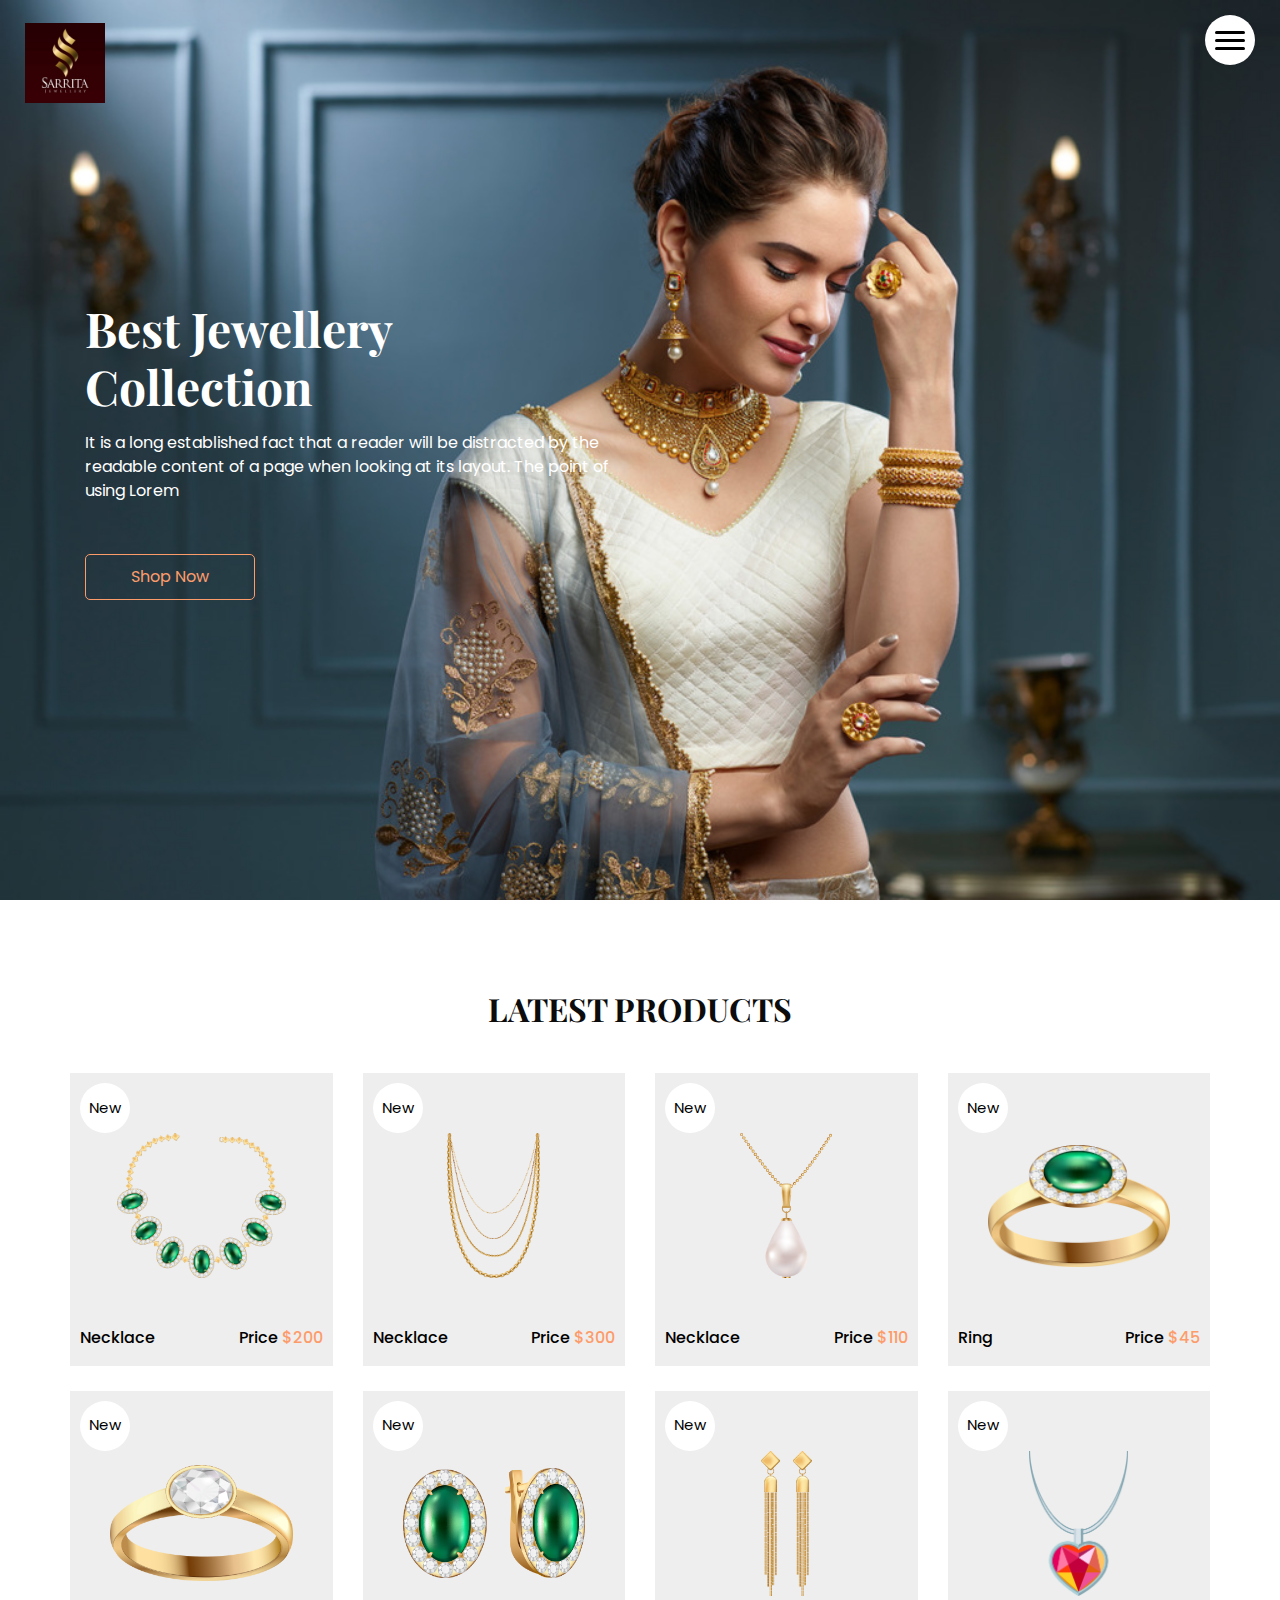
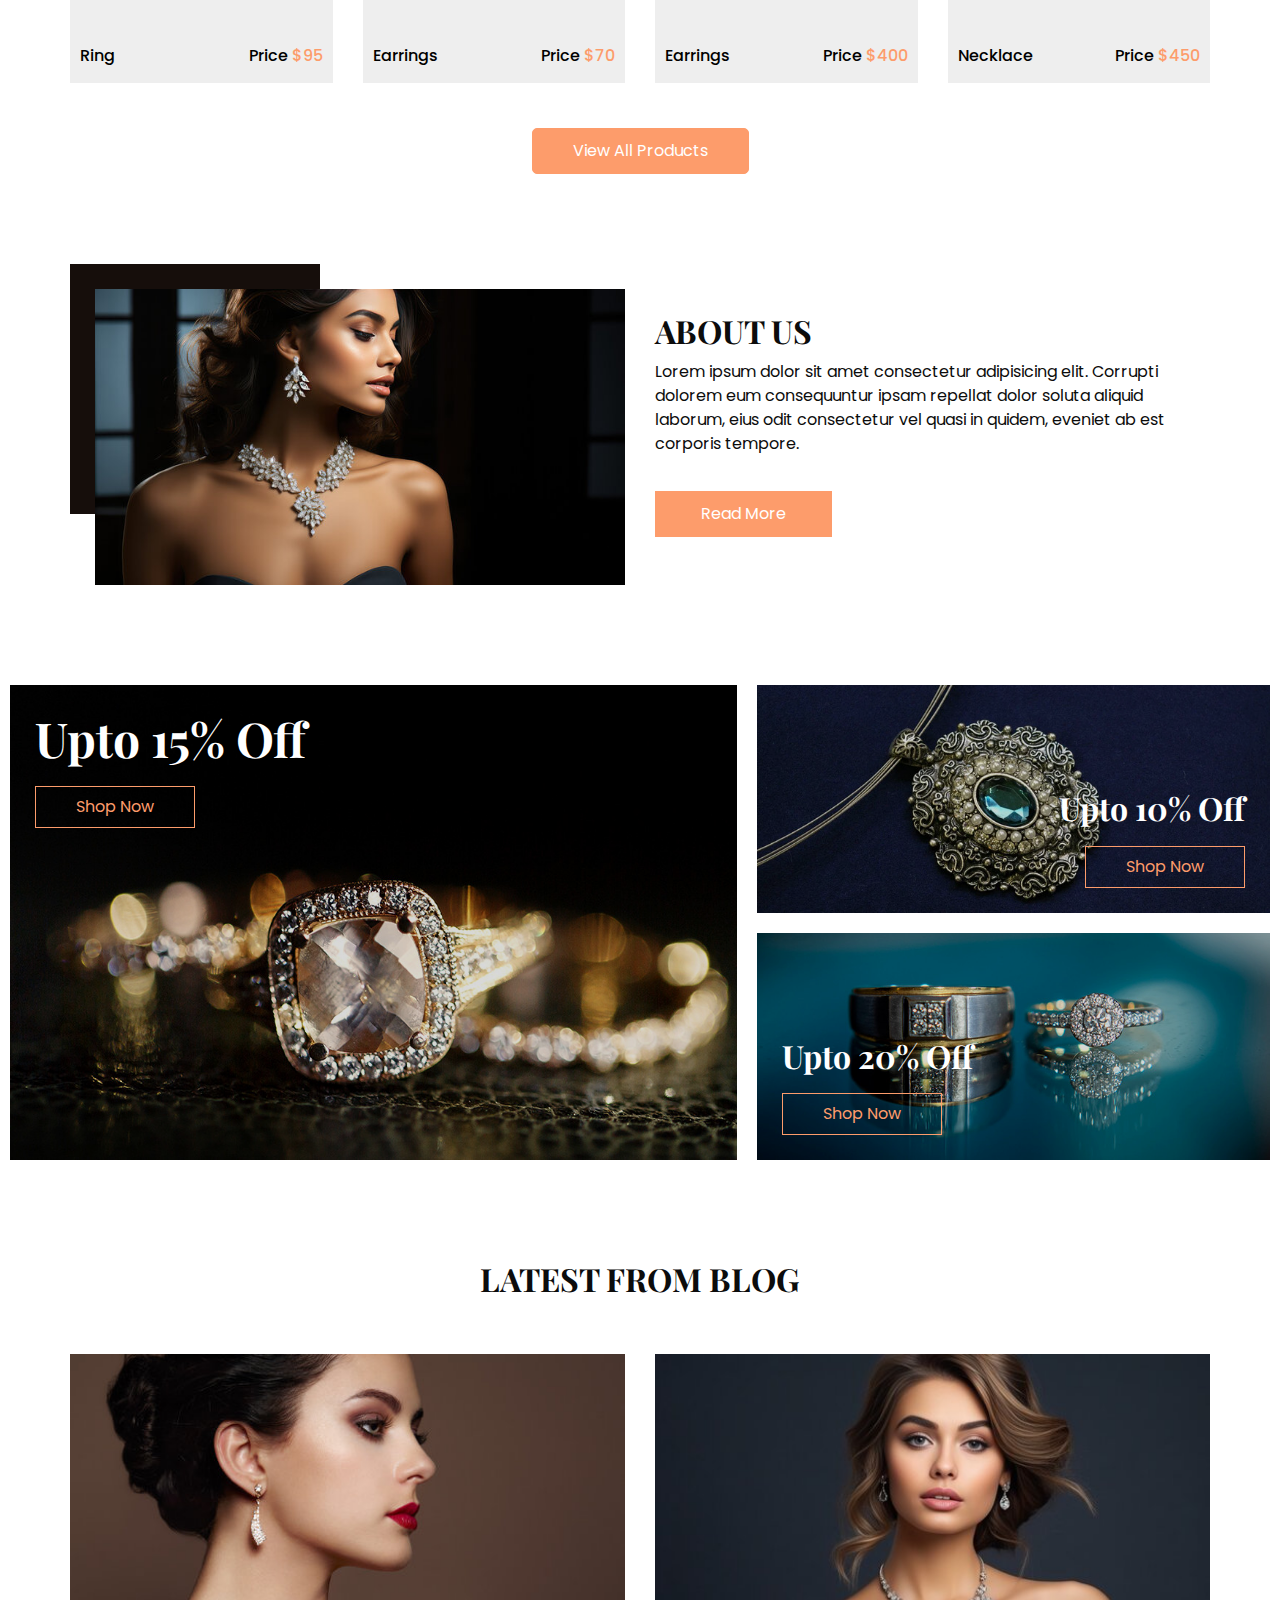
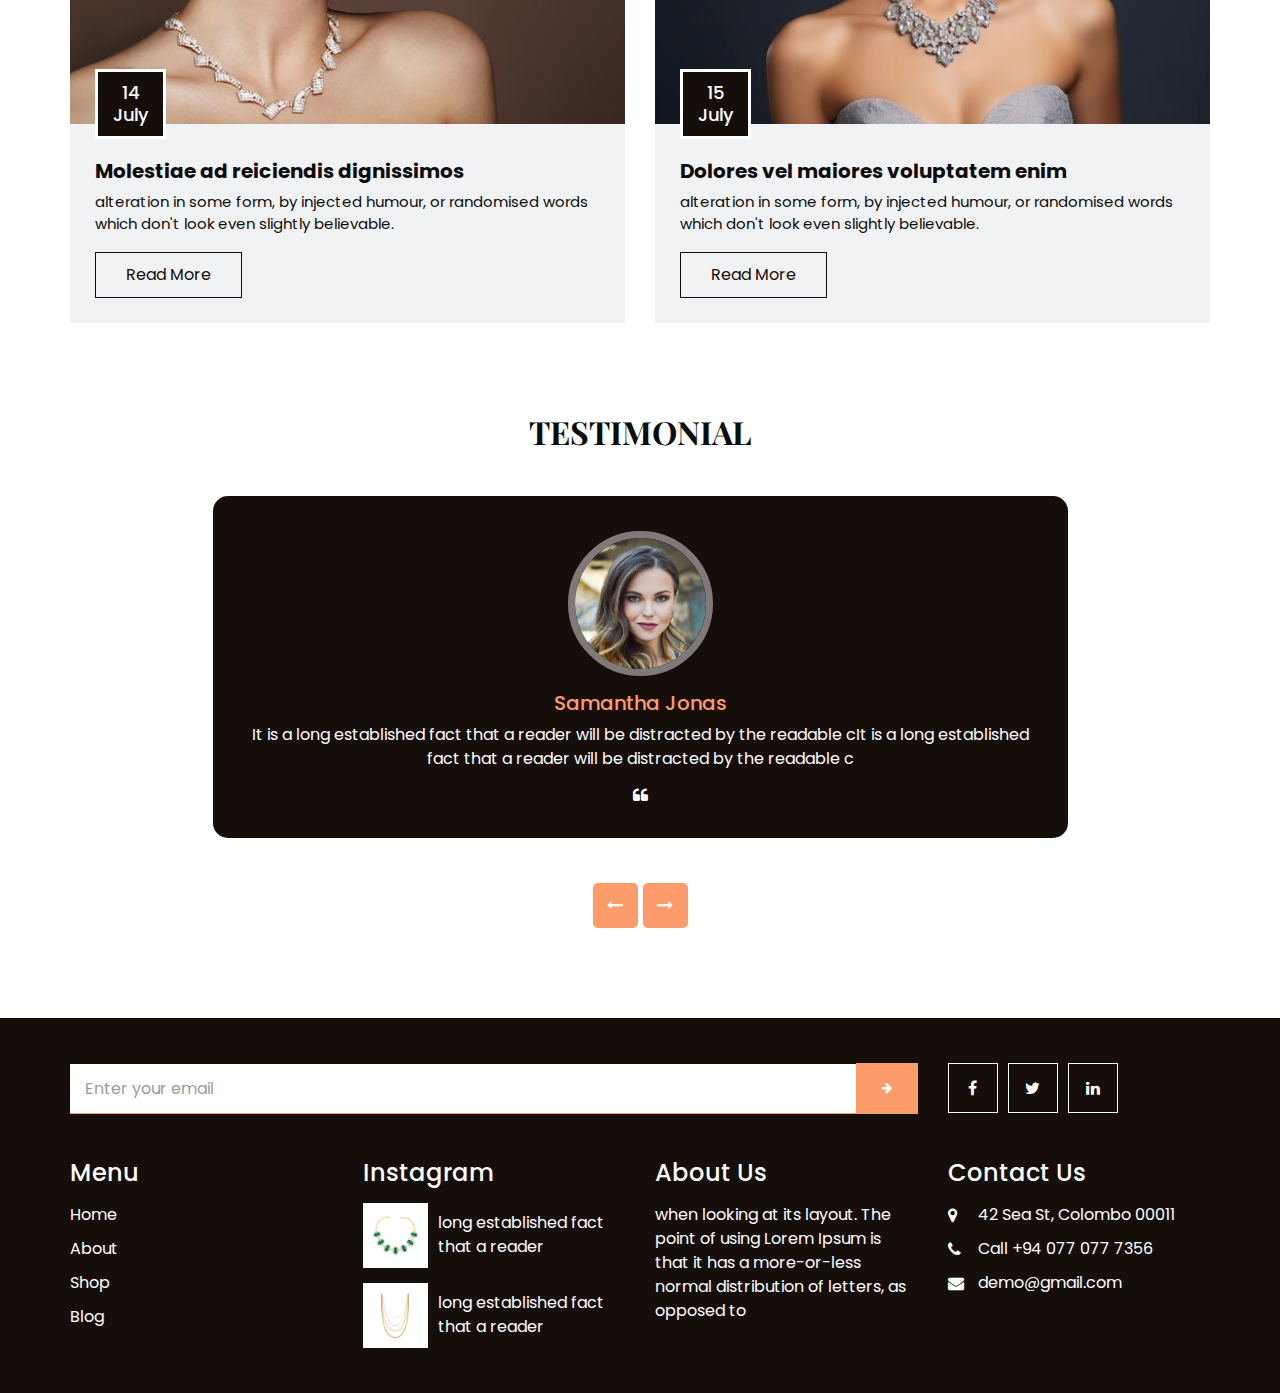
==== index.html @ e9617fc7 "files added" ====
<!DOCTYPE html>
<html>

<head>
  <!-- Basic -->
  <meta charset="utf-8" />
  <meta http-equiv="X-UA-Compatible" content="IE=edge" />
  <!-- Mobile Metas -->
  <meta name="viewport" content="width=device-width, initial-scale=1, shrink-to-fit=no" />
  <!-- Site Metas -->
  <link rel="icon" href="images/favicon.png" type="image/gif" />
  <meta name="keywords" content="" />
  <meta name="description" content="" />
  <meta name="author" content="" />

  <title>Sarrita Jewellery
  </title>

  <!-- bootstrap core css -->
  <link rel="stylesheet" type="text/css" href="css/bootstrap.css" />
  <!-- font awesome style -->
  <link href="css/font-awesome.min.css" rel="stylesheet" />
  <!-- Custom styles for this template -->
  <link href="css/style.css" rel="stylesheet" />
  <!-- responsive style -->
  <link href="css/responsive.css" rel="stylesheet" />

</head>

<body>

  <!-- header section strats -->
  <header class="header_section">
    <div class="container-fluid">
      <nav class="navbar navbar-expand-lg custom_nav-container">
        <a class="navbar-brand" href="index.html">
          <img src="images/logo.jpg" alt="" width="80px">
        </a>
        <div class="" id="">

          <div class="custom_menu-btn">
            <button onclick="openNav()">
              <span class="s-1"> </span>
              <span class="s-2"> </span>
              <span class="s-3"> </span>
            </button>
            <div id="myNav" class="overlay">
              <div class="overlay-content">
                <a href="index.html">Home</a>
                <a href="about.html">About</a>
                <a href="shop.html">Shop</a>
                <a href="blog.html">Blog</a>
              </div>
            </div>
          </div>

        </div>
      </nav>
    </div>
  </header>
  <!-- end header section -->

  <!-- slider section -->
  <section class="slider_section position-relative">
    <div class="slider_bg_box">
      <img src="images/pexels-photo.png" alt="">
    </div>
    <div class="slider_bg"></div>
    <div class="container">
      <div class="col-md-9 col-lg-8">
        <div class="detail-box">
          <h1>
            Best Jewellery
            <br> Collection
          </h1>
          <p>
            It is a long established fact that a reader will be distracted by the readable content of a page when
            looking at its layout. The point of using Lorem
          </p>
          <div>
            <a href="" class="slider-link">
              Shop Now
            </a>
          </div>
        </div>
      </div>
    </div>
  </section>
  <!-- end slider section -->

  <!-- shop section -->

  <section class="shop_section layout_padding">
    <div class="container">
      <div class="heading_container heading_center">
        <h2>
          Latest Products
        </h2>
      </div>
      <div class="row">
        <div class="col-sm-6 col-md-4 col-lg-3">
          <div class="box">
            <a href="">
              <div class="img-box">
                <img src="images/p1.png" alt="">
              </div>
              <div class="detail-box">
                <h6>
                  Necklace
                </h6>
                <h6>
                  Price
                  <span>
                    $200
                  </span>
                </h6>
              </div>
              <div class="new">
                <span>
                  New
                </span>
              </div>
            </a>
          </div>
        </div>
        <div class="col-sm-6 col-md-4 col-lg-3">
          <div class="box">
            <a href="">
              <div class="img-box">
                <img src="images/p2.png" alt="">
              </div>
              <div class="detail-box">
                <h6>
                  Necklace
                </h6>
                <h6>
                  Price
                  <span>
                    $300
                  </span>
                </h6>
              </div>
              <div class="new">
                <span>
                  New
                </span>
              </div>
            </a>
          </div>
        </div>
        <div class="col-sm-6 col-md-4 col-lg-3">
          <div class="box">
            <a href="">
              <div class="img-box">
                <img src="images/p3.png" alt="">
              </div>
              <div class="detail-box">
                <h6>
                  Necklace
                </h6>
                <h6>
                  Price
                  <span>
                    $110
                  </span>
                </h6>
              </div>
              <div class="new">
                <span>
                  New
                </span>
              </div>
            </a>
          </div>
        </div>
        <div class="col-sm-6 col-md-4 col-lg-3">
          <div class="box">
            <a href="">
              <div class="img-box">
                <img src="images/p4.png" alt="">
              </div>
              <div class="detail-box">
                <h6>
                  Ring
                </h6>
                <h6>
                  Price
                  <span>
                    $45
                  </span>
                </h6>
              </div>
              <div class="new">
                <span>
                  New
                </span>
              </div>
            </a>
          </div>
        </div>
        <div class="col-sm-6 col-md-4 col-lg-3">
          <div class="box">
            <a href="">
              <div class="img-box">
                <img src="images/p5.png" alt="">
              </div>
              <div class="detail-box">
                <h6>
                  Ring
                </h6>
                <h6>
                  Price
                  <span>
                    $95
                  </span>
                </h6>
              </div>
              <div class="new">
                <span>
                  New
                </span>
              </div>
            </a>
          </div>
        </div>
        <div class="col-sm-6 col-md-4 col-lg-3">
          <div class="box">
            <a href="">
              <div class="img-box">
                <img src="images/p6.png" alt="">
              </div>
              <div class="detail-box">
                <h6>
                  Earrings
                </h6>
                <h6>
                  Price
                  <span>
                    $70
                  </span>
                </h6>
              </div>
              <div class="new">
                <span>
                  New
                </span>
              </div>
            </a>
          </div>
        </div>
        <div class="col-sm-6 col-md-4 col-lg-3">
          <div class="box">
            <a href="">
              <div class="img-box">
                <img src="images/p7.png" alt="">
              </div>
              <div class="detail-box">
                <h6>
                  Earrings
                </h6>
                <h6>
                  Price
                  <span>
                    $400
                  </span>
                </h6>
              </div>
              <div class="new">
                <span>
                  New
                </span>
              </div>
            </a>
          </div>
        </div>
        <div class="col-sm-6 col-md-4 col-lg-3">
          <div class="box">
            <a href="">
              <div class="img-box">
                <img src="images/p8.png" alt="">
              </div>
              <div class="detail-box">
                <h6>
                  Necklace
                </h6>
                <h6>
                  Price
                  <span>
                    $450
                  </span>
                </h6>
              </div>
              <div class="new">
                <span>
                  New
                </span>
              </div>
            </a>
          </div>
        </div>
      </div>
      <div class="btn-box">
        <a href="">
          View All Products
        </a>
      </div>
    </div>
  </section>

  <!-- end shop section -->

  <!-- about section -->

  <section class="about_section  ">
    <div class="container">
      <div class="row">
        <div class="col-md-6">
          <div class="img-box">
            <img src="images/about-img.jpg" alt="">
          </div>
        </div>
        <div class="col-md-6">
          <div class="detail-box">
            <div class="heading_container">
              <h2>
                About Us
              </h2>
            </div>
            <p>
              Lorem ipsum dolor sit amet consectetur adipisicing elit. Corrupti dolorem eum consequuntur ipsam repellat
              dolor soluta aliquid laborum, eius odit consectetur vel quasi in quidem, eveniet ab est corporis tempore.
            </p>
            <a href="">
              Read More
            </a>
          </div>
        </div>
      </div>
    </div>
  </section>

  <!-- end about section -->

  <!-- offer section -->

  <section class="offer_section layout_padding">
    <div class="container-fluid">
      <div class="row">
        <div class="col-md-7 px-0">
          <div class="box offer-box1">
            <img src="images/o1.jpg" alt="">
            <div class="detail-box">
              <h2>
                Upto 15% Off
              </h2>
              <a href="">
                Shop Now
              </a>
            </div>
          </div>
        </div>
        <div class="col-md-5 px-0">
          <div class="box offer-box2">
            <img src="images/o2.jpg" alt="">
            <div class="detail-box">
              <h2>
                Upto 10% Off
              </h2>
              <a href="">
                Shop Now
              </a>
            </div>
          </div>
          <div class="box offer-box3">
            <img src="images/o3.jpg" alt="">
            <div class="detail-box">
              <h2>
                Upto 20% Off
              </h2>
              <a href="">
                Shop Now
              </a>
            </div>
          </div>
        </div>
      </div>
    </div>
  </section>

  <!-- end offer section -->

  <!-- blog section -->

  <section class="blog_section ">
    <div class="container">
      <div class="heading_container">
        <h2>
          Latest From Blog
        </h2>
      </div>
      <div class="row">
        <div class="col-md-6">
          <div class="box">
            <div class="img-box">
              <img src="images/b1.jpg" alt="">
              <h4 class="blog_date">
                14 <br>
                July
              </h4>
            </div>
            <div class="detail-box">
              <h5>
                Molestiae ad reiciendis dignissimos
              </h5>
              <p>
                alteration in some form, by injected humour, or randomised words which don't look even slightly
                believable.
              </p>
              <a href="">
                Read More
              </a>
            </div>
          </div>
        </div>
        <div class="col-md-6">
          <div class="box">
            <div class="img-box">
              <img src="images/b2.jpg" alt="">
              <h4 class="blog_date">
                15 <br>
                July
              </h4>
            </div>
            <div class="detail-box">
              <h5>
                Dolores vel maiores voluptatem enim
              </h5>
              <p>
                alteration in some form, by injected humour, or randomised words which don't look even slightly
                believable.
              </p>
              <a href="">
                Read More
              </a>
            </div>
          </div>
        </div>
      </div>
    </div>
  </section>

  <!-- end blog section -->

  <!-- client section -->

  <section class="client_section layout_padding">
    <div class="container">
      <div class="heading_container">
        <h2>
          Testimonial
        </h2>
      </div>
      <div id="carouselExample2Controls" class="carousel slide" data-ride="carousel">
        <div class="carousel-inner">
          <div class="carousel-item active">
            <div class="row">
              <div class="col-md-11 col-lg-10 mx-auto">
                <div class="box">
                  <div class="img-box">
                    <img src="images/client.jpg" alt="" />
                  </div>
                  <div class="detail-box">
                    <div class="name">
                      <h6>
                        Samantha Jonas
                      </h6>
                    </div>
                    <p>
                      It is a long established fact that a reader will be
                      distracted by the readable cIt is a long established fact
                      that a reader will be distracted by the readable c
                    </p>
                    <i class="fa fa-quote-left" aria-hidden="true"></i>
                  </div>
                </div>
              </div>
            </div>
          </div>
          <div class="carousel-item">
            <div class="row">
              <div class="col-md-11 col-lg-10 mx-auto">
                <div class="box">
                  <div class="img-box">
                    <img src="images/client.jpg" alt="" />
                  </div>
                  <div class="detail-box">
                    <div class="name">
                      <h6>
                        Samantha Jonas
                      </h6>
                    </div>
                    <p>
                      It is a long established fact that a reader will be
                      distracted by the readable cIt is a long established fact
                      that a reader will be distracted by the readable c
                    </p>
                    <i class="fa fa-quote-left" aria-hidden="true"></i>
                  </div>
                </div>
              </div>
            </div>
          </div>
          <div class="carousel-item">
            <div class="row">
              <div class="col-md-11 col-lg-10 mx-auto">
                <div class="box">
                  <div class="img-box">
                    <img src="images/client.jpg" alt="" />
                  </div>
                  <div class="detail-box">
                    <div class="name">
                      <h6>
                        Samantha Jonas
                      </h6>
                    </div>
                    <p>
                      It is a long established fact that a reader will be
                      distracted by the readable cIt is a long established fact
                      that a reader will be distracted by the readable c
                    </p>
                    <i class="fa fa-quote-left" aria-hidden="true"></i>
                  </div>
                </div>
              </div>
            </div>
          </div>
        </div>
        <div class="carousel_btn-container">
          <a class="carousel-control-prev" href="#carouselExample2Controls" role="button" data-slide="prev">
            <i class="fa fa-long-arrow-left" aria-hidden="true"></i>
            <span class="sr-only">Previous</span>
          </a>
          <a class="carousel-control-next" href="#carouselExample2Controls" role="button" data-slide="next">
            <i class="fa fa-long-arrow-right" aria-hidden="true"></i>
            <span class="sr-only">Next</span>
          </a>
        </div>
      </div>
    </div>
  </section>

  <!-- end client section -->

  <!-- info section -->
  <section class="info_section layout_padding2">
    <div class="container">
      <div class="row info_form_social_row">
        <div class="col-md-8 col-lg-9">
          <div class="info_form">
            <form action="">
              <input type="email" placeholder="Enter your email">
              <button>
                <i class="fa fa-arrow-right" aria-hidden="true"></i>
              </button>
            </form>
          </div>
        </div>
        <div class="col-md-4 col-lg-3">

          <div class="social_box">
            <a href="">
              <i class="fa fa-facebook" aria-hidden="true"></i>
            </a>
            <a href="">
              <i class="fa fa-twitter" aria-hidden="true"></i>
            </a>
            <a href="">
              <i class="fa fa-linkedin" aria-hidden="true"></i>
            </a>
          </div>
        </div>
      </div>
      <div class="row info_main_row">
        <div class="col-md-6 col-lg-3">
          <div class="info_links">
            <h4>
              Menu
            </h4>
            <div class="info_links_menu">
              <a href="index.html">Home</a>
              <a href="about.html">About</a>
              <a href="shop.html">Shop</a>
              <a href="blog.html">Blog</a>
            </div>
          </div>
        </div>
        <div class="col-md-6 col-lg-3">
          <div class="info_insta">
            <h4>
              Instagram
            </h4>
            <div class="insta_box">
              <div class="img-box">
                <img src="images/p1.png" alt="">
              </div>
              <p>
                long established fact that a reader
              </p>
            </div>
            <div class="insta_box">
              <div class="img-box">
                <img src="images/p2.png" alt="">
              </div>
              <p>
                long established fact that a reader
              </p>
            </div>
          </div>
        </div>
        <div class="col-md-6 col-lg-3">
          <div class="info_detail">
            <h4>
              About Us
            </h4>
            <p class="mb-0">
              when looking at its layout. The point of using Lorem Ipsum is that it has a more-or-less normal
              distribution of letters, as opposed to
            </p>
          </div>
        </div>
        <div class="col-md-6 col-lg-3">
          <h4>
            Contact Us
          </h4>
          <div class="info_contact">
            <a href="">
              <i class="fa fa-map-marker" aria-hidden="true"></i>
              <span>
                42 Sea St, Colombo 00011
              </span>
            </a>
            <a href="">
              <i class="fa fa-phone" aria-hidden="true"></i>
              <span>
                Call +94 077 077 7356
              </span>
            </a>
            <a href="">
              <i class="fa fa-envelope"></i>
              <span>
                demo@gmail.com
              </span>
            </a>
          </div>
        </div>
      </div>
    </div>
  </section>

  <!-- end info_section -->


  <!-- footer section -->
  <!-- <footer class="footer_section">
    <div class="container">
      <p>
        &copy; <span id="displayYear"></span> All Rights Reserved By
        <a href="https://html.design/">Free Html Templates</a>
      </p>
    </div>
  </footer> -->
  <!-- footer section -->


  <!-- jQery -->
  <script src="js/jquery-3.4.1.min.js"></script>
  <!-- bootstrap js -->
  <script src="js/bootstrap.js"></script>
  <!-- custom js -->
  <script src="js/custom.js"></script>

</body>

</html>
---- css/style.css ----
@import url("https://fonts.googleapis.com/css2?family=Playfair+Display:wght@400;500;600;700&family=Poppins:wght@400;500;600;700&display=swap");
/* fonts import */
@import url("../fonts/octin_sports_rg.ttf");
body {
  font-family: "Poppins", sans-serif;
  color: #0c0c0c;
  background-color: #ffffff;
  overflow-x: hidden;
}

.layout_padding {
  padding: 90px 0;
}

.layout_padding2 {
  padding: 45px 0;
}

.layout_padding2-top {
  padding-top: 45px;
}

.layout_padding2-bottom {
  padding-bottom: 45px;
}

.layout_padding-top {
  padding-top: 90px;
}

.layout_padding-bottom {
  padding-bottom: 90px;
}

.long_section {
  margin-left: 45px;
  margin-right: 45px;
  padding-left: 15px;
  padding-right: 15px;
}

.heading_container {
  display: -webkit-box;
  display: -ms-flexbox;
  display: flex;
  -webkit-box-orient: vertical;
  -webkit-box-direction: normal;
      -ms-flex-direction: column;
          flex-direction: column;
  -webkit-box-align: start;
      -ms-flex-align: start;
          align-items: flex-start;
  font-family: 'Playfair Display', serif;
}

.heading_container h2 {
  position: relative;
  font-weight: bold;
  text-transform: uppercase;
  margin: 0;
}

.heading_container.heading_center {
  -webkit-box-align: center;
      -ms-flex-align: center;
          align-items: center;
  text-align: center;
}

h1,
h2 {
  font-family: 'Playfair Display', serif;
}

/*header section*/
.header_section {
  position: absolute;
  top: 0;
  width: 100%;
  z-index: 9;
}

.header_section .container-fluid {
  padding-right: 25px;
  padding-left: 25px;
}

.header_section .nav_container {
  margin: 0 auto;
}

.header_section.innerpage_header {
  position: relative;
  background: -webkit-gradient(linear, left top, right top, from(#160e0b), to(#160e0b));
  background: linear-gradient(to right, #160e0b, #160e0b);
  padding: 10px 0;
}

.custom_nav-container {
  padding-left: 0;
  padding-right: 0;
}

.custom_menu-btn {
  position: fixed;
  right: 25px;
  top: 15px;
  width: 50px;
  height: 50px;
}

.custom_menu-btn::before {
  content: "";
  position: absolute;
  top: 0;
  right: 0;
  width: 100%;
  height: 100%;
  background-color: white;
  -webkit-box-shadow: 0 0 5px 0 rgba(0, 0, 0, 0.07);
          box-shadow: 0 0 5px 0 rgba(0, 0, 0, 0.07);
  z-index: 7;
  border-radius: 100%;
  -webkit-transition: all .3s;
  transition: all .3s;
}

.custom_menu-btn.menu_btn-style::before {
  width: 100vh;
  height: 100vh;
  background-color: #160e0b;
  -webkit-transform: scale(5);
          transform: scale(5);
  border-radius: 0;
}

.custom_menu-btn button {
  width: 50px;
  height: 50px;
  outline: none;
  border: none;
  border-radius: 100%;
  display: -webkit-box;
  display: -ms-flexbox;
  display: flex;
  -webkit-box-orient: vertical;
  -webkit-box-direction: normal;
      -ms-flex-direction: column;
          flex-direction: column;
  -webkit-box-align: center;
      -ms-flex-align: center;
          align-items: center;
  -webkit-box-pack: center;
      -ms-flex-pack: center;
          justify-content: center;
  background-color: transparent;
  position: relative;
  z-index: 999;
  margin: 0;
}

.custom_menu-btn button span {
  display: block;
  width: 30px;
  height: 3px;
  background-color: #000000;
  margin: 2.5px 0;
  -webkit-transition: all 0.3s;
  transition: all 0.3s;
  border-radius: 15px;
}

.custom_menu-btn .s-2 {
  -webkit-transition: all 0.1s;
  transition: all 0.1s;
}

.menu_btn-style button span {
  background-color: #ffffff;
}

.menu_btn-style button .s-1 {
  -webkit-transform: rotate(45deg) translate(6px, 6px);
          transform: rotate(45deg) translate(6px, 6px);
}

.menu_btn-style button .s-2 {
  -webkit-transform: translateX(100px);
          transform: translateX(100px);
}

.menu_btn-style button .s-3 {
  -webkit-transform: rotate(-45deg) translate(5px, -5px);
          transform: rotate(-45deg) translate(5px, -5px);
}

.overlay {
  height: 100%;
  width: 0;
  position: fixed;
  top: 0;
  left: 0;
  overflow-x: hidden;
  -webkit-transition: 0.5s;
  transition: 0.5s;
  z-index: 9;
}

.overlay .closebtn {
  position: absolute;
  top: 0;
  right: 30px;
  font-size: 60px;
}

.overlay a {
  padding: 0px;
  text-decoration: none;
  font-size: 22px;
  color: #ffffff;
  display: block;
  -webkit-transition: 0.3s;
  transition: 0.3s;
  margin-bottom: 15px;
  text-transform: uppercase;
  font-weight: 600;
  opacity: 0;
}

.overlay a:hover {
  color: #fd9c6b;
}

.overlay-content {
  position: relative;
  top: 30%;
  width: 100%;
  text-align: center;
  margin-top: 30px;
  z-index: 99;
}

.menu_width {
  width: 100%;
}

.menu_width.overlay a {
  opacity: 1;
}

a,
a:hover,
a:focus {
  text-decoration: none;
}

a:hover,
a:focus {
  color: initial;
}

.btn,
.btn:focus {
  outline: none !important;
  -webkit-box-shadow: none;
          box-shadow: none;
}

.navbar-brand {
  margin-top: 10px;
}

.navbar-brand span {
  font-size: 24px;
  font-weight: 700;
  color: #ffffff;
  text-transform: uppercase;
}

/*end header section*/
/* slider section */
.slider_section {
  min-height: 100vh;
  -webkit-box-flex: 1;
      -ms-flex: 1;
          flex: 1;
  display: -webkit-box;
  display: -ms-flexbox;
  display: flex;
  -webkit-box-align: center;
      -ms-flex-align: center;
          align-items: center;
  position: relative;
}

.slider_section .row {
  -webkit-box-align: center;
      -ms-flex-align: center;
          align-items: center;
}

.slider_section .detail-box {
  position: relative;
  z-index: 4;
  color: #ffffff;
  padding: 75px 0;
}

.slider_section .detail-box h1 {
  font-weight: bold;
  font-size: 3rem;
}

.slider_section .detail-box p {
  width: 75%;
  margin-top: 15px;
}

.slider_section .detail-box .slider-link {
  display: inline-block;
  padding: 10px 45px;
  background-color: transparent;
  color: #fd9c6b;
  border-radius: 5px;
  border: 1px solid #fd9c6b;
  -webkit-transition: all .2s;
  transition: all .2s;
  margin-top: 35px;
}

.slider_section .detail-box .slider-link:hover {
  background-color: #fd9c6b;
  color: #ffffff;
}

.slider_section .slider_bg_box {
  position: absolute;
  top: 0;
  left: 0;
  width: 100%;
  height: 100%;
  z-index: 2;
  overflow: hidden;
}

.slider_section .slider_bg_box img {
  width: 100%;
  height: 100%;
  -o-object-fit: cover;
     object-fit: cover;
  -o-object-position: top right;
     object-position: top right;
}

.shop_section .heading_container {
  margin-bottom: 20px;
}

.shop_section .box {
  background-color: #eeeeee;
  position: relative;
  padding: 10px;
  margin-top: 25px;
}

.shop_section .box a {
  color: #000000;
}

.shop_section .box .img-box {
  display: -webkit-box;
  display: -ms-flexbox;
  display: flex;
  -webkit-box-pack: center;
      -ms-flex-pack: center;
          justify-content: center;
  -webkit-box-align: center;
      -ms-flex-align: center;
          align-items: center;
  padding: 15px 30px;
  height: 245px;
}

.shop_section .box .img-box img {
  max-width: 100%;
  max-height: 145px;
}

.shop_section .box .detail-box {
  display: -webkit-box;
  display: -ms-flexbox;
  display: flex;
  -webkit-box-pack: justify;
      -ms-flex-pack: justify;
          justify-content: space-between;
}

.shop_section .box .detail-box h6 span {
  color: #fd9c6b;
}

.shop_section .box .new {
  width: 50px;
  height: 50px;
  position: absolute;
  top: 10px;
  left: 10px;
  background-color: #ffffff;
  display: -webkit-box;
  display: -ms-flexbox;
  display: flex;
  -webkit-box-pack: center;
      -ms-flex-pack: center;
          justify-content: center;
  -webkit-box-align: center;
      -ms-flex-align: center;
          align-items: center;
  border-radius: 100%;
  font-size: 15px;
}

.shop_section .btn-box {
  display: -webkit-box;
  display: -ms-flexbox;
  display: flex;
  -webkit-box-pack: center;
      -ms-flex-pack: center;
          justify-content: center;
  margin-top: 45px;
}

.shop_section .btn-box a {
  display: inline-block;
  padding: 10px 40px;
  background-color: #fd9c6b;
  color: #ffffff;
  border-radius: 5px;
  border: 1px solid #fd9c6b;
  -webkit-transition: all .2s;
  transition: all .2s;
}

.shop_section .btn-box a:hover {
  background-color: transparent;
  color: #fd9c6b;
}

.about_section .row {
  -webkit-box-align: center;
      -ms-flex-align: center;
          align-items: center;
}

.about_section .img-box {
  position: relative;
  padding: 25px 0 0 25px;
}

.about_section .img-box img {
  width: 100%;
  position: relative;
}

.about_section .img-box::before {
  content: "";
  position: absolute;
  top: 0;
  left: 0;
  width: 250px;
  height: 250px;
  background-color: #160e0b;
}

.about_section .detail-box p {
  margin-top: 10px;
  margin-bottom: 35px;
}

.about_section .detail-box a {
  display: inline-block;
  padding: 10px 45px;
  background-color: #fd9c6b;
  color: #ffffff;
  border-radius: 0;
  border: 1px solid #fd9c6b;
  -webkit-transition: all .2s;
  transition: all .2s;
}

.about_section .detail-box a:hover {
  background-color: transparent;
  color: #fd9c6b;
}

.offer_section .row > div {
  display: -webkit-box;
  display: -ms-flexbox;
  display: flex;
  -webkit-box-orient: vertical;
  -webkit-box-direction: normal;
      -ms-flex-direction: column;
          flex-direction: column;
  -webkit-box-pack: stretch;
      -ms-flex-pack: stretch;
          justify-content: stretch;
}

.offer_section .box {
  margin: 10px;
  height: 100%;
  position: relative;
  min-height: 175px;
}

.offer_section .box img {
  width: 100%;
  min-height: 100%;
}

.offer_section .box .detail-box {
  position: absolute;
  top: 0;
  left: 0;
  width: 100%;
  height: 100%;
  display: -webkit-box;
  display: -ms-flexbox;
  display: flex;
  -webkit-box-orient: vertical;
  -webkit-box-direction: normal;
      -ms-flex-direction: column;
          flex-direction: column;
  -webkit-box-align: start;
      -ms-flex-align: start;
          align-items: flex-start;
  -webkit-box-pack: center;
      -ms-flex-pack: center;
          justify-content: center;
  color: #ffffff;
  padding: 25px;
  background-color: rgba(0, 0, 0, 0.15);
}

.offer_section .box .detail-box h2 {
  font-weight: bold;
}

.offer_section .box .detail-box a {
  display: inline-block;
  padding: 8px 40px;
  background-color: transparent;
  color: #fd9c6b;
  border-radius: 0;
  border: 1px solid #fd9c6b;
  -webkit-transition: all .2s;
  transition: all .2s;
  margin-top: 10px;
}

.offer_section .box .detail-box a:hover {
  background-color: #fd9c6b;
  color: #ffffff;
}

.offer_section .box.offer-box1 {
  min-height: 225px;
}

.offer_section .box.offer-box1 .detail-box {
  -webkit-box-pack: start;
      -ms-flex-pack: start;
          justify-content: flex-start;
}

.offer_section .box.offer-box1 .detail-box h2 {
  font-size: 3rem;
}

.offer_section .box.offer-box2 .detail-box h2, .offer_section .box.offer-box3 .detail-box h2 {
  font-size: 2rem;
}

.offer_section .box.offer-box2 .detail-box {
  -webkit-box-align: end;
      -ms-flex-align: end;
          align-items: flex-end;
  -webkit-box-pack: end;
      -ms-flex-pack: end;
          justify-content: flex-end;
}

.offer_section .box.offer-box3 .detail-box {
  -webkit-box-align: start;
      -ms-flex-align: start;
          align-items: flex-start;
  -webkit-box-pack: end;
      -ms-flex-pack: end;
          justify-content: flex-end;
}

.blog_section .heading_container {
  -webkit-box-align: center;
      -ms-flex-align: center;
          align-items: center;
}

.blog_section .heading_container h2::before {
  left: 50%;
  -webkit-transform: translateX(-50%);
          transform: translateX(-50%);
}

.blog_section .box {
  margin-top: 55px;
  background-color: #f1f2f3;
}

.blog_section .box .img-box {
  position: relative;
}

.blog_section .box .img-box .blog_date {
  position: absolute;
  left: 25px;
  bottom: -15px;
  padding: 10px 15px;
  font-size: 18px;
  background-color: #160e0b;
  margin: 0;
  text-align: center;
  border: 3px solid #ffffff;
  color: #ffffff;
}

.blog_section .box .img-box img {
  width: 100%;
}

.blog_section .box .detail-box {
  margin-top: 10px;
  padding: 25px;
}

.blog_section .box .detail-box h5 {
  font-weight: bold;
}

.blog_section .box .detail-box p {
  font-size: 15px;
}

.blog_section .box .detail-box a {
  display: inline-block;
  padding: 10px 30px;
  background-color: transparent;
  color: #160e0b;
  border-radius: 0;
  border: 1px solid #160e0b;
  -webkit-transition: all .2s;
  transition: all .2s;
}

.blog_section .box .detail-box a:hover {
  background-color: #160e0b;
  color: #ffffff;
}

.client_section .heading_container {
  -webkit-box-align: center;
      -ms-flex-align: center;
          align-items: center;
}

.client_section .box {
  display: -webkit-box;
  display: -ms-flexbox;
  display: flex;
  -webkit-box-orient: vertical;
  -webkit-box-direction: normal;
      -ms-flex-direction: column;
          flex-direction: column;
  -webkit-box-align: center;
      -ms-flex-align: center;
          align-items: center;
  text-align: center;
  margin: 45px;
  padding: 35px 25px;
  border-radius: 15px;
  background-color: #160e0b;
  color: #ffffff;
}

.client_section .box .img-box {
  margin-bottom: 15px;
  min-width: 145px;
  max-width: 145px;
  overflow: hidden;
}

.client_section .box .img-box img {
  width: 100%;
  border-radius: 100%;
  border: 7px solid rgba(255, 255, 255, 0.45);
}

.client_section .box .detail-box {
  display: -webkit-box;
  display: -ms-flexbox;
  display: flex;
  -webkit-box-orient: vertical;
  -webkit-box-direction: normal;
      -ms-flex-direction: column;
          flex-direction: column;
}

.client_section .box .detail-box .name img {
  width: 25px;
  margin-bottom: 5px;
}

.client_section .box .detail-box .name h6 {
  color: #fd9c6b;
  font-size: 20px;
}

.client_section .carousel_btn-container {
  display: -webkit-box;
  display: -ms-flexbox;
  display: flex;
  -webkit-box-pack: center;
      -ms-flex-pack: center;
          justify-content: center;
}

.client_section .carousel-control-prev,
.client_section .carousel-control-next {
  position: unset;
  width: 45px;
  height: 45px;
  border: none;
  opacity: 1;
  background-repeat: no-repeat;
  background-size: 12px;
  background-position: center;
  background-color: #fd9c6b;
  background-position: center;
  border-radius: 5px;
  margin: 0 2.5px;
}

.client_section .carousel-control-prev:hover,
.client_section .carousel-control-next:hover {
  background-color: #160e0b;
}

.client_section .carousel-control-next {
  left: initial;
}

.info_section {
  background-color: #160e0b;
  color: #ffffff;
}

.info_section .info_form_social_row {
  -webkit-box-align: center;
      -ms-flex-align: center;
          align-items: center;
  margin-bottom: 45px;
}

.info_section .info_form {
  width: 100%;
}

.info_section .info_form form {
  display: -webkit-box;
  display: -ms-flexbox;
  display: flex;
  -webkit-box-align: end;
      -ms-flex-align: end;
          align-items: flex-end;
}

.info_section .info_form form input {
  -webkit-box-flex: 1;
      -ms-flex: 1;
          flex: 1;
  background-color: #ffffff;
  height: 50px;
  padding-left: 15px;
  outline: none;
  color: #ffffff;
  border: none;
  border-bottom: 1px solid #fd9c6b;
}

.info_section .info_form form input::-webkit-input-placeholder {
  color: #9c9c9c;
}

.info_section .info_form form input:-ms-input-placeholder {
  color: #9c9c9c;
}

.info_section .info_form form input::-ms-input-placeholder {
  color: #9c9c9c;
}

.info_section .info_form form input::placeholder {
  color: #9c9c9c;
}

.info_section .info_form form button {
  background-color: transparent;
  color: #fd9c6b;
  text-transform: uppercase;
  font-size: 12px;
  outline: none;
  border: none;
  display: inline-block;
  padding: 15.5px 25px;
  background-color: #fd9c6b;
  color: #ffffff;
  border-radius: 0;
  border: 1px solid #fd9c6b;
  -webkit-transition: all .2s;
  transition: all .2s;
}

.info_section .info_form form button:hover {
  background-color: transparent;
  color: #fd9c6b;
}

.info_section .social_box {
  width: 100%;
  display: -webkit-box;
  display: -ms-flexbox;
  display: flex;
}

.info_section .social_box a {
  display: -webkit-box;
  display: -ms-flexbox;
  display: flex;
  -webkit-box-pack: center;
      -ms-flex-pack: center;
          justify-content: center;
  -webkit-box-align: center;
      -ms-flex-align: center;
          align-items: center;
  width: 50px;
  height: 50px;
  border: 1px solid #ffffff;
  color: #ffffff;
  margin-right: 10px;
}

.info_section .social_box a:hover {
  color: #fd9c6b;
  border-color: #fd9c6b;
}

.info_section h4 {
  margin-bottom: 15px;
}

.info_section .info_links .info_links_menu {
  display: -webkit-box;
  display: -ms-flexbox;
  display: flex;
  -webkit-box-orient: vertical;
  -webkit-box-direction: normal;
      -ms-flex-direction: column;
          flex-direction: column;
}

.info_section .info_links .info_links_menu a {
  color: #ffffff;
}

.info_section .info_links .info_links_menu a:not(:nth-last-child(1)) {
  margin-bottom: 10px;
}

.info_section .info_links .info_links_menu a:hover {
  color: #fd9c6b;
}

.info_section .info_insta .insta_box {
  display: -webkit-box;
  display: -ms-flexbox;
  display: flex;
  -webkit-box-align: center;
      -ms-flex-align: center;
          align-items: center;
}

.info_section .info_insta .insta_box .img-box {
  width: 65px;
  min-width: 65px;
  height: 65px;
  padding: 10px;
  display: -webkit-box;
  display: -ms-flexbox;
  display: flex;
  -webkit-box-pack: center;
      -ms-flex-pack: center;
          justify-content: center;
  -webkit-box-align: center;
      -ms-flex-align: center;
          align-items: center;
  margin-right: 10px;
  background-color: #ffffff;
}

.info_section .info_insta .insta_box .img-box img {
  max-width: 100%;
  max-height: 100%;
}

.info_section .info_insta .insta_box p {
  margin: 0;
}

.info_section .info_insta .insta_box:not(:nth-last-child(1)) {
  margin-bottom: 15px;
}

.info_section .info_contact a {
  display: -webkit-box;
  display: -ms-flexbox;
  display: flex;
  -webkit-box-align: center;
      -ms-flex-align: center;
          align-items: center;
  color: #ffffff;
  margin-bottom: 10px;
}

.info_section .info_contact a i {
  margin-right: 5px;
  width: 25px;
}

.info_section .info_contact a:hover:hover {
  color: #fd9c6b;
}

/* footer section*/
.footer_section {
  position: relative;
  text-align: center;
}

.footer_section p {
  color: #000000;
  padding: 25px 0;
  margin: 0;
}

.footer_section p a {
  color: inherit;
}
/*# sourceMappingURL=style.css.map */
---- css/responsive.css ----
@media (max-width: 1300px) {}

@media (max-width: 1120px) {}

@media (max-width: 992px) {

  .slider_section {
    min-height: auto;
  }

  .slider_section .detail-box {
    padding: 90px 0 75px 0;
  }

  .info_main_row>div:nth-child(1) {
    margin-bottom: 25px;
  }

  .info_main_row>div:nth-child(2) {
    margin-bottom: 25px;
  }
}

@media (max-width: 800px) {}

@media (max-width: 768px) {
  .slider_section .detail-box h1 {
    font-size: 2.5rem;
  }

  .slider_section .slider_bg_box img {
    object-position: 20% center;
  }

  .about_section .img-box {
    margin-bottom: 45px;

  }

  .contact_section .form_container {
    margin-bottom: 45px;
  }

  .client_section .box {
    flex-direction: column;
    text-align: center;
    margin: 45px 15px;
  }

  .client_section .box .detail-box {
    align-items: center;
  }

  .client_section .box .img-box {
    margin-right: 0;
    margin-bottom: 25px;
  }

  .info_main_row>div {
    display: flex;
    flex-direction: column;
    align-items: center;
    text-align: center;

  }

  .info_main_row>div:not(:nth-last-child(1)) {
    margin-bottom: 25px;
  }

  .info_section .social_box {
    justify-content: center;
    margin-top: 25px;
  }

  .info_section .info_contact {
    display: flex;
    flex-direction: column;
    align-items: center;
  }

}

@media (max-width: 576px) {
  .info_section .info_insta .insta_box {
    flex-direction: column;
  }

  .info_section .info_insta .insta_box .img-box {
    margin-right: 0;
    margin-bottom: 10px;
  }

}

@media (max-width: 480px) {
  .about_section .img-box::before {
    width: 150px;
    height: 150px;
  }

  .slider_section .slider_bg_box img {
    object-position: 40% center;
  }
}

@media (max-width: 420px) {}

@media (max-width: 376px) {
  .slider_section .detail-box h1 {
    font-size: 2rem;
  }
}

@media (min-width: 1200px) {
  .container {
    max-width: 1170px;
  }
}
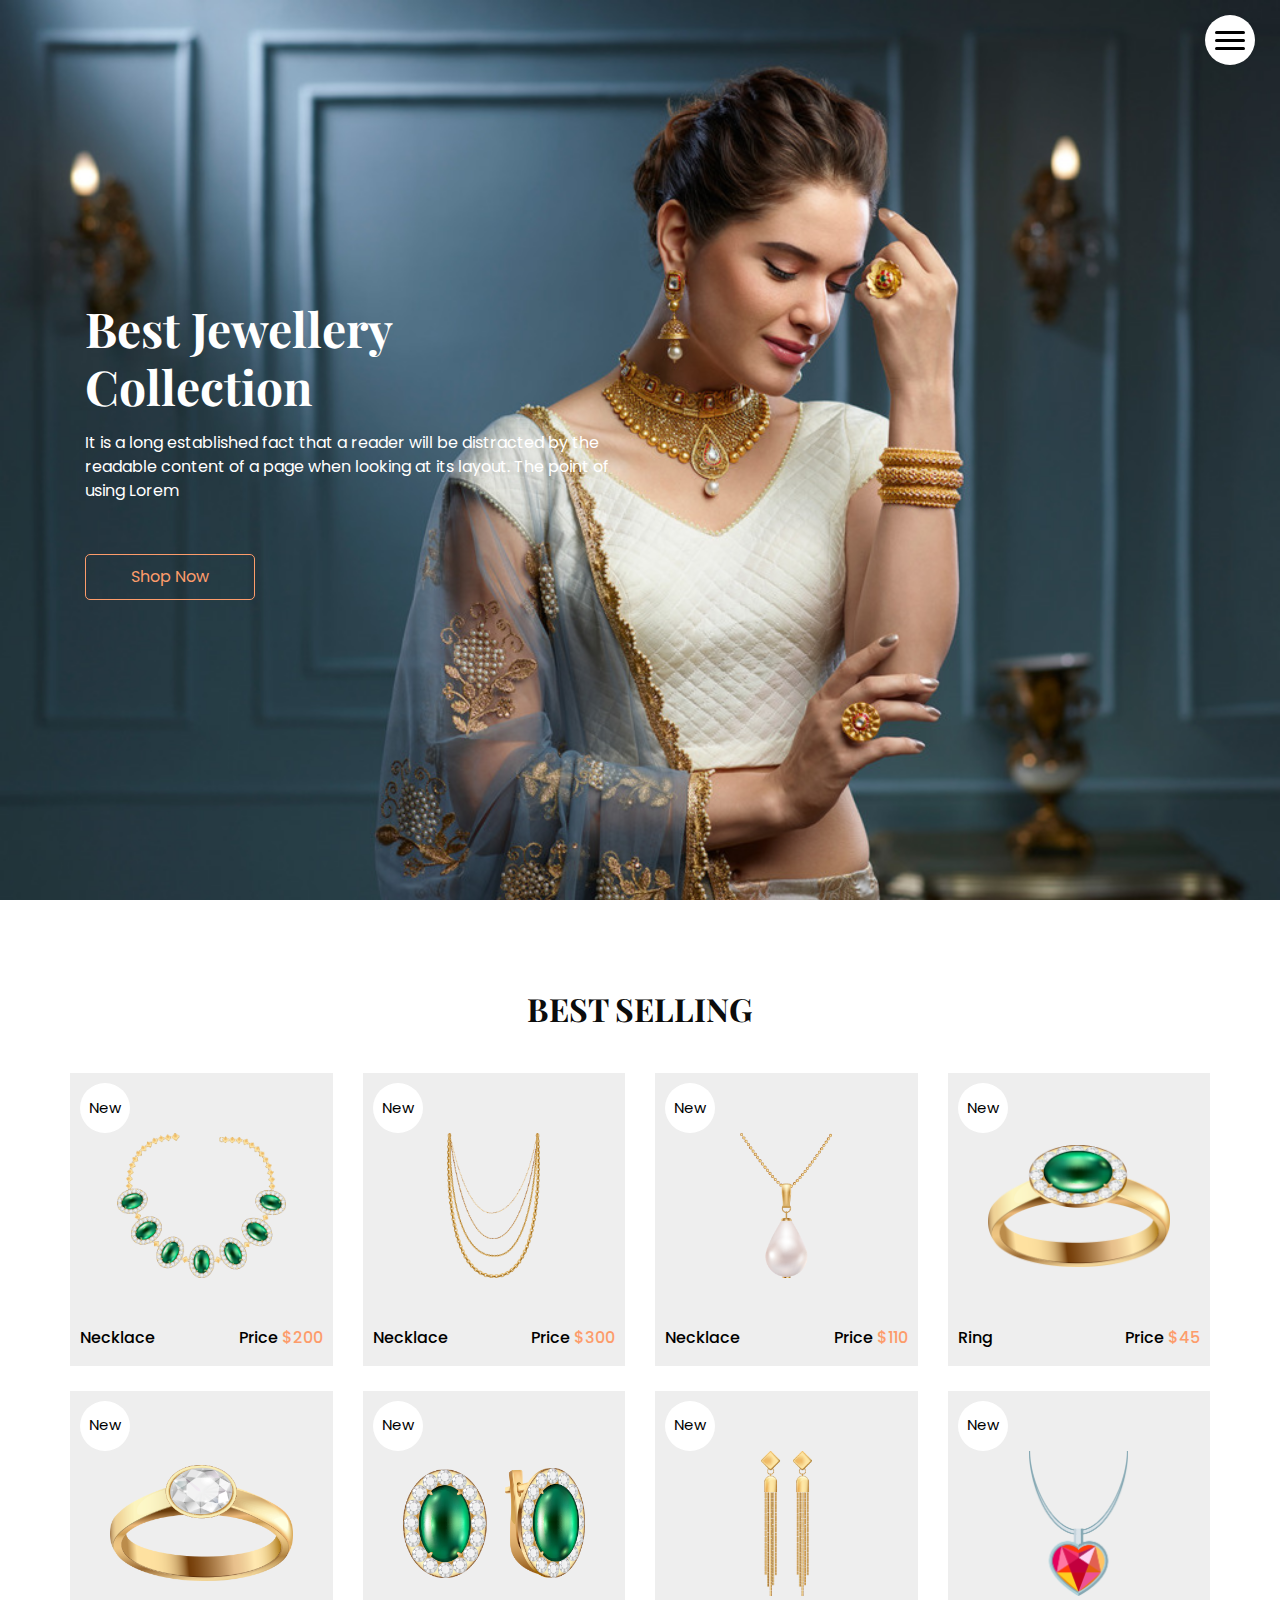
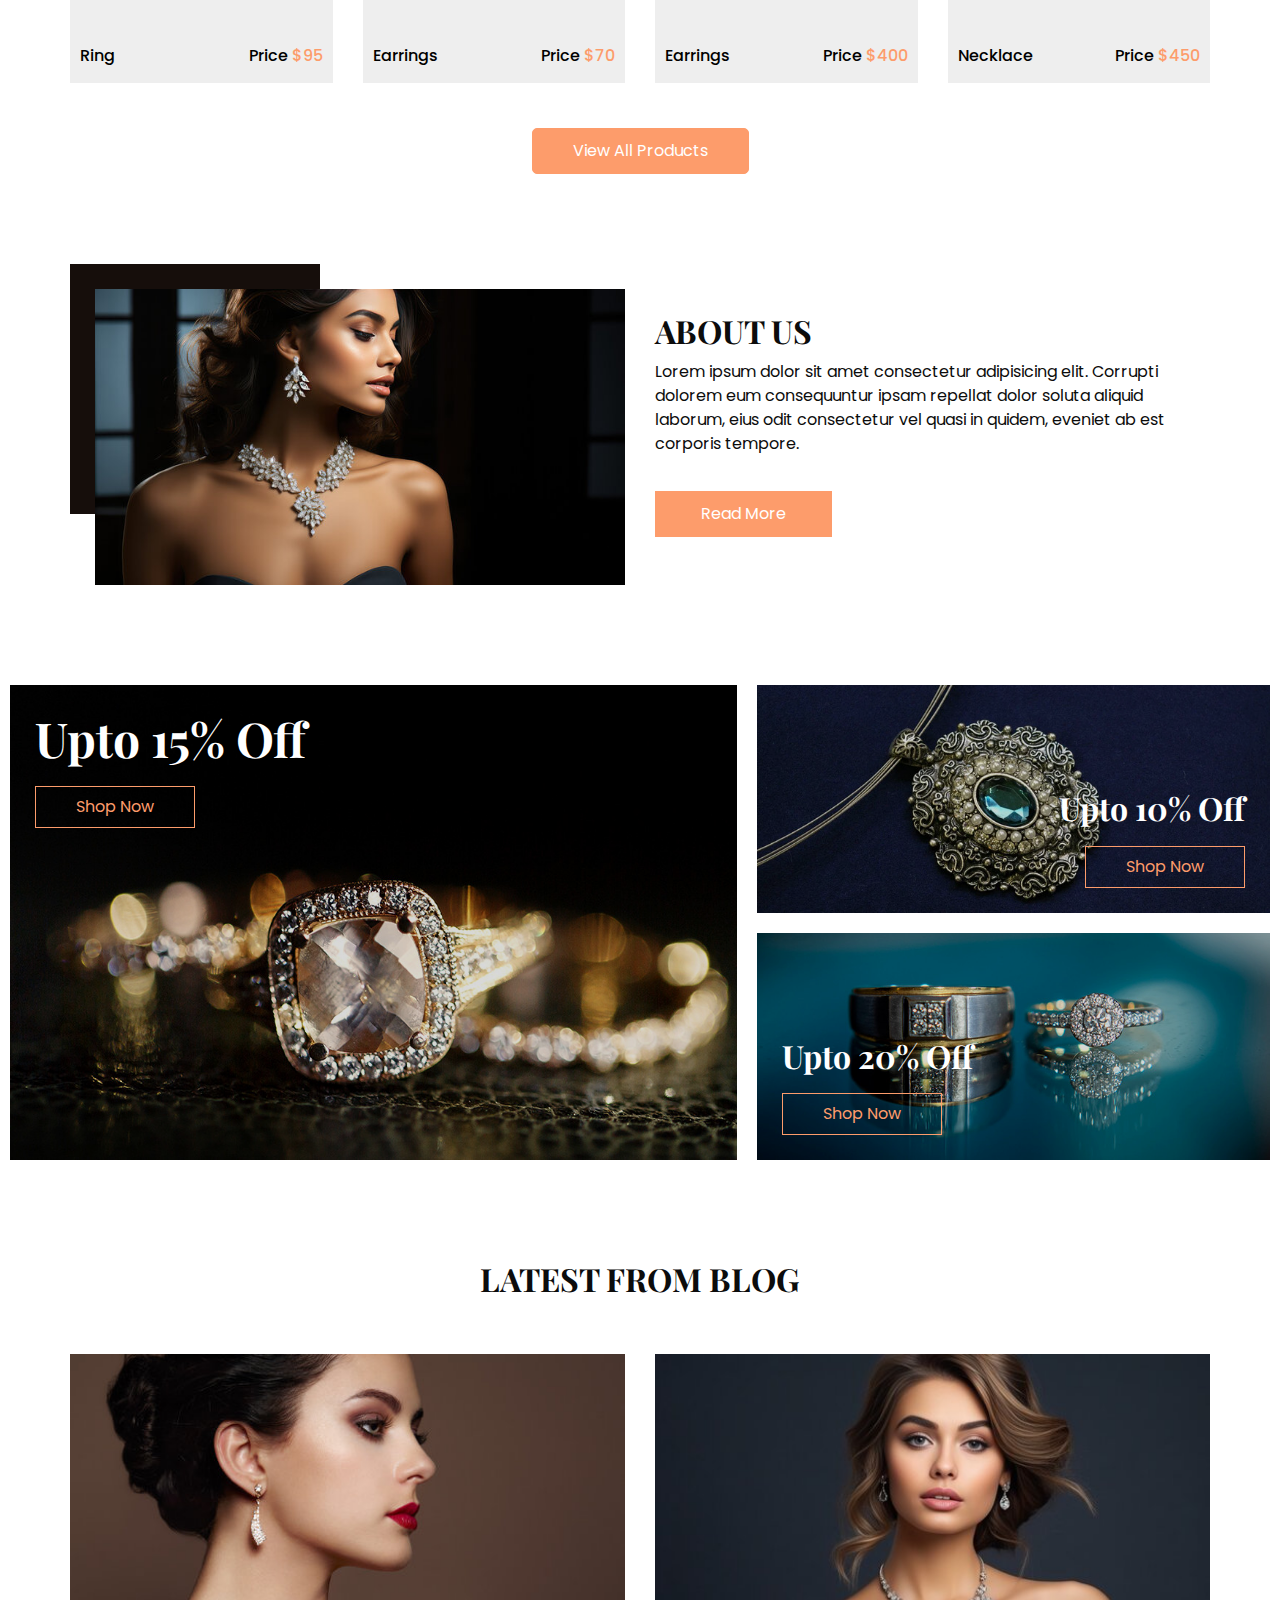
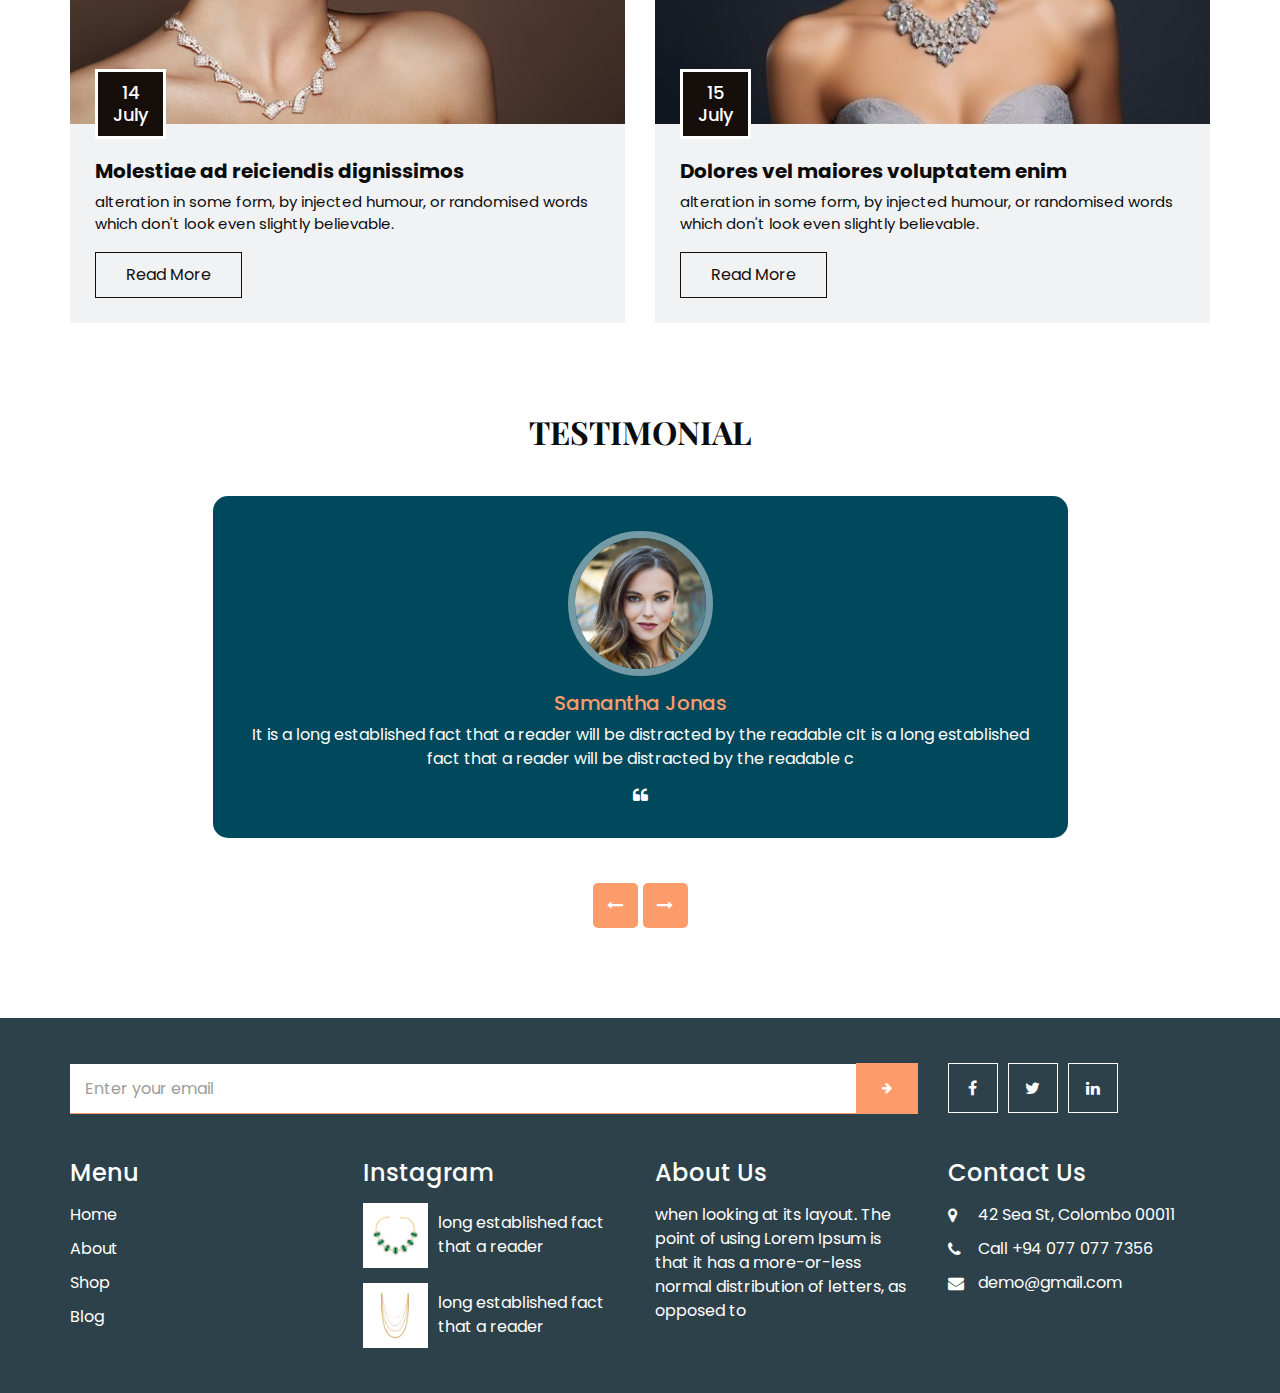
==== commit f7dccc0e: "code updated" ====
--- a/index.html
+++ b/index.html
@@ -34,7 +34,7 @@
     <div class="container-fluid">
       <nav class="navbar navbar-expand-lg custom_nav-container">
         <a class="navbar-brand" href="index.html">
-          <img src="images/logo.jpg" alt="" width="80px">
+          <!-- <img src="images/logo.jpg" alt="" width="80px"> -->
         </a>
         <div class="" id="">
 
@@ -94,7 +94,7 @@
     <div class="container">
       <div class="heading_container heading_center">
         <h2>
-          Latest Products
+          Best Selling
         </h2>
       </div>
       <div class="row">
--- a/css/style.css
+++ b/css/style.css
@@ -686,7 +686,7 @@
   margin: 45px;
   padding: 35px 25px;
   border-radius: 15px;
-  background-color: #160e0b;
+  background-color: #00485c;
   color: #ffffff;
 }
 
@@ -758,7 +758,7 @@
 }
 
 .info_section {
-  background-color: #160e0b;
+  background-color: #2d414a;
   color: #ffffff;
 }
 
